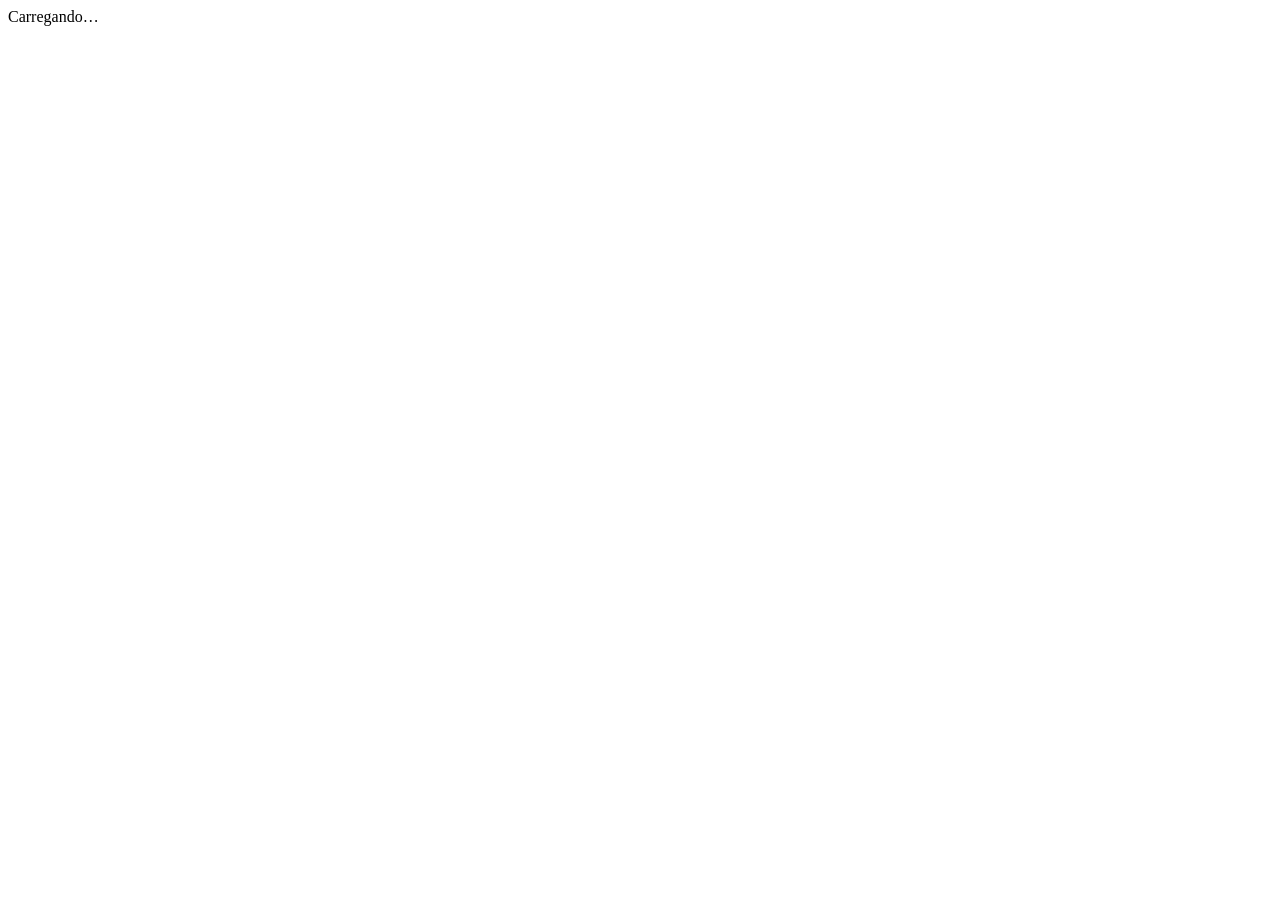
==== index.html @ 7f80edf2 "Add files via upload" ====
<!DOCTYPE html>
<html lang="pt-BR">
<head>
  <meta charset="UTF-8" />
  <meta name="viewport" content="width=device-width, initial-scale=1, viewport-fit=cover, maximum-scale=1" />
  <title>Conferência de Hidrômetros</title>
  <meta name="description" content="Conferência física de hidrômetros em sucata no almoxarifado, offline." />
  <meta name="theme-color" content="#1a56db" media="(prefers-color-scheme: light)" />
  <meta name="theme-color" content="#0f1418" media="(prefers-color-scheme: dark)" />

  <link rel="manifest" href="./manifest.webmanifest" />
  <link rel="icon" href="./icons/icon.svg" type="image/svg+xml" />
  <meta name="mobile-web-app-capable" content="yes" />

  <link rel="stylesheet" href="./css/styles.css" />
</head>
<body>
  <div id="app">
    <div class="loading">Carregando…</div>
  </div>

  <script src="./js/lib/xlsx.full.min.js"></script>
  <script type="module" src="./js/app.js"></script>
</body>
</html>
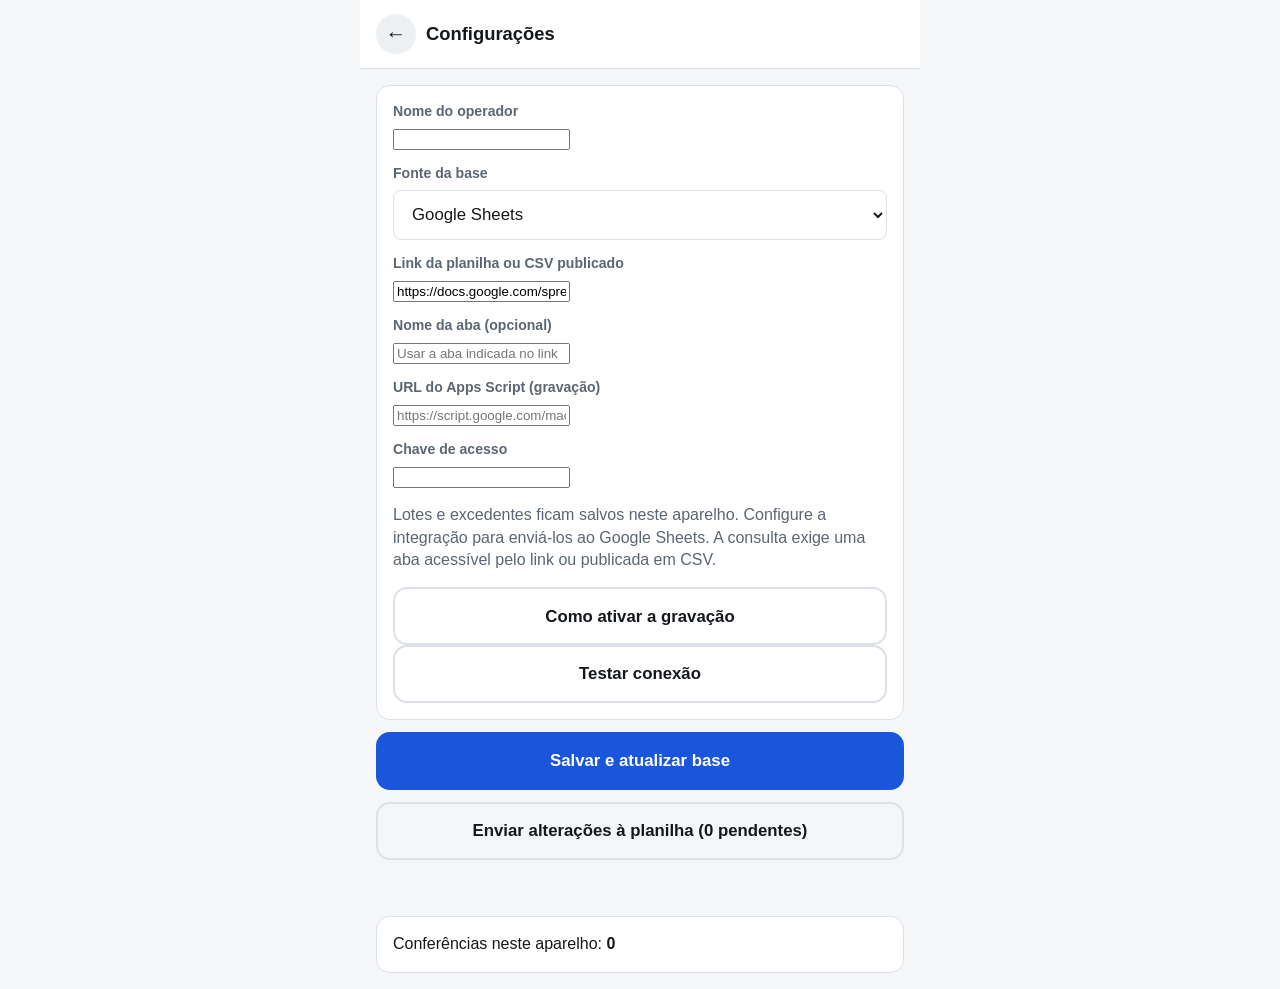
==== commit 1e592377: "feat: integrar Google Sheets e conferir hidrometros por lacre" ====
--- a/index.html
+++ b/index.html
@@ -4,7 +4,7 @@
   <meta charset="UTF-8" />
   <meta name="viewport" content="width=device-width, initial-scale=1, viewport-fit=cover, maximum-scale=1" />
   <title>Conferência de Hidrômetros</title>
-  <meta name="description" content="Conferência física de hidrômetros em sucata no almoxarifado, offline." />
+  <meta name="description" content="Conferência física de hidrômetros em sucata com base no Google Sheets." />
   <meta name="theme-color" content="#1a56db" media="(prefers-color-scheme: light)" />
   <meta name="theme-color" content="#0f1418" media="(prefers-color-scheme: dark)" />
 
--- a/css/styles.css
+++ b/css/styles.css
@@ -0,0 +1,330 @@
+:root {
+  --bg: #f4f6f8;
+  --surface: #ffffff;
+  --surface-2: #eef1f4;
+  --text: #14181c;
+  --muted: #5b6672;
+  --border: #dbe1e7;
+
+  --primary: #1a56db;
+  --primary-dark: #12409e;
+  --primary-contrast: #ffffff;
+
+  --success: #12805c;
+  --success-bg: #e3f6ee;
+  --danger: #c0392b;
+  --danger-bg: #fdecea;
+  --warning: #b8590a;
+  --warning-bg: #fff1e0;
+  --info: #8a6d00;
+  --info-bg: #fff8dc;
+
+  --radius: 14px;
+  --radius-sm: 8px;
+  --shadow: 0 2px 10px rgba(20, 24, 28, 0.08);
+  --shadow-lg: 0 8px 30px rgba(20, 24, 28, 0.18);
+
+  color-scheme: light;
+}
+
+@media (prefers-color-scheme: dark) {
+  :root {
+    --bg: #0f1418;
+    --surface: #1a2127;
+    --surface-2: #222b32;
+    --text: #f0f3f6;
+    --muted: #9aa7b2;
+    --border: #313c44;
+
+    --primary: #4c86f4;
+    --primary-dark: #2f66d0;
+    --primary-contrast: #071022;
+
+    --success: #34c98d;
+    --success-bg: #123527;
+    --danger: #f26b5c;
+    --danger-bg: #3a1815;
+    --warning: #f2a24c;
+    --warning-bg: #3a2510;
+    --info: #e8cf4a;
+    --info-bg: #352f0d;
+
+    --shadow: 0 2px 10px rgba(0, 0, 0, 0.4);
+    --shadow-lg: 0 8px 30px rgba(0, 0, 0, 0.55);
+
+    color-scheme: dark;
+  }
+}
+
+* { box-sizing: border-box; }
+html, body { height: 100%; }
+
+body {
+  margin: 0;
+  background: var(--bg);
+  color: var(--text);
+  font-family: -apple-system, BlinkMacSystemFont, 'Segoe UI', Roboto, Inter, Arial, sans-serif;
+  font-size: 16px;
+  line-height: 1.4;
+  -webkit-tap-highlight-color: transparent;
+  overscroll-behavior-y: contain;
+}
+
+#app {
+  max-width: 560px;
+  margin: 0 auto;
+  min-height: 100vh;
+  display: flex;
+  flex-direction: column;
+  padding-bottom: env(safe-area-inset-bottom);
+}
+
+img, svg { max-width: 100%; }
+
+/* ---------- Topbar ---------- */
+.topbar {
+  position: sticky;
+  top: 0;
+  z-index: 20;
+  display: flex;
+  align-items: center;
+  gap: 10px;
+  padding: 14px 16px;
+  padding-top: calc(14px + env(safe-area-inset-top));
+  background: var(--surface);
+  border-bottom: 1px solid var(--border);
+}
+.topbar h1 { font-size: 1.15rem; margin: 0; flex: 1; }
+.topbar .back {
+  width: 40px; height: 40px;
+  display: flex; align-items: center; justify-content: center;
+  border-radius: 50%;
+  background: var(--surface-2);
+  color: var(--text);
+  font-size: 1.3rem;
+  text-decoration: none;
+  flex-shrink: 0;
+}
+.topbar .back:active { background: var(--border); }
+
+/* ---------- Layout helpers ---------- */
+.screen { flex: 1; display: flex; flex-direction: column; }
+.content { padding: 16px; flex: 1; }
+.stack { display: flex; flex-direction: column; gap: 12px; }
+.row { display: flex; gap: 10px; align-items: center; }
+.row.wrap { flex-wrap: wrap; }
+.spacer { flex: 1; }
+.muted { color: var(--muted); }
+.center { text-align: center; }
+.hidden { display: none !important; }
+
+/* ---------- Cards ---------- */
+.card {
+  background: var(--surface);
+  border: 1px solid var(--border);
+  border-radius: var(--radius);
+  padding: 16px;
+}
+.card + .card { margin-top: 12px; }
+
+/* ---------- Buttons ---------- */
+.btn {
+  display: flex;
+  align-items: center;
+  justify-content: center;
+  gap: 10px;
+  width: 100%;
+  min-height: 58px;
+  padding: 14px 18px;
+  font-size: 1.05rem;
+  font-weight: 600;
+  border-radius: var(--radius);
+  border: none;
+  cursor: pointer;
+  text-align: center;
+  text-decoration: none;
+  color: var(--text);
+  background: var(--surface-2);
+  transition: transform 0.06s ease, opacity 0.15s ease;
+}
+.btn:active { transform: scale(0.98); }
+.btn[disabled] { opacity: 0.5; pointer-events: none; }
+
+.btn-primary { background: var(--primary); color: var(--primary-contrast); }
+.btn-success { background: var(--success); color: #fff; }
+.btn-danger { background: var(--danger); color: #fff; }
+.btn-outline { background: transparent; border: 2px solid var(--border); }
+.btn-lg { min-height: 68px; font-size: 1.15rem; }
+.btn-sm { min-height: 42px; font-size: 0.92rem; padding: 8px 14px; }
+.btn-icon { font-size: 1.3rem; }
+
+.btn-grid { display: flex; flex-direction: column; gap: 12px; }
+
+/* ---------- Forms ---------- */
+label { display: block; font-size: 0.88rem; color: var(--muted); margin-bottom: 6px; font-weight: 600; }
+input[type="text"], input[type="search"], input[type="date"], select, textarea {
+  width: 100%;
+  min-height: 50px;
+  padding: 10px 14px;
+  font-size: 1.05rem;
+  border-radius: var(--radius-sm);
+  border: 1.5px solid var(--border);
+  background: var(--surface);
+  color: var(--text);
+  font-family: inherit;
+}
+input:focus, select:focus, textarea:focus { outline: 2px solid var(--primary); outline-offset: 1px; }
+.field { margin-bottom: 14px; }
+.checkbox-row { display: flex; align-items: center; gap: 10px; padding: 10px 4px; border-bottom: 1px solid var(--border); }
+.checkbox-row input { width: 20px; height: 20px; }
+.checkbox-row label { margin: 0; font-weight: 500; color: var(--text); flex: 1; }
+.chip-group { display: flex; flex-wrap: wrap; gap: 8px; }
+.chip {
+  padding: 8px 14px;
+  border-radius: 999px;
+  border: 1.5px solid var(--border);
+  background: var(--surface);
+  color: var(--text);
+  font-size: 0.9rem;
+  cursor: pointer;
+}
+.chip.active { background: var(--primary); border-color: var(--primary); color: var(--primary-contrast); }
+
+/* ---------- Stat grid (dashboard / conferência) ---------- */
+.stat-grid {
+  display: grid;
+  grid-template-columns: repeat(2, 1fr);
+  gap: 10px;
+}
+.stat-tile {
+  background: var(--surface);
+  border: 1px solid var(--border);
+  border-radius: var(--radius);
+  padding: 14px;
+}
+.stat-tile .value { font-size: 1.6rem; font-weight: 700; line-height: 1.1; }
+.stat-tile .label { font-size: 0.8rem; color: var(--muted); margin-top: 4px; }
+.stat-tile.success .value { color: var(--success); }
+.stat-tile.danger .value { color: var(--danger); }
+.stat-tile.warning .value { color: var(--warning); }
+.stat-tile.primary .value { color: var(--primary); }
+
+.progress-bar {
+  height: 12px;
+  border-radius: 999px;
+  background: var(--surface-2);
+  overflow: hidden;
+}
+.progress-bar > div { height: 100%; background: var(--primary); transition: width 0.2s ease; }
+
+/* ---------- Scan screen ---------- */
+.scan-input {
+  font-size: 1.6rem;
+  text-align: center;
+  letter-spacing: 1px;
+  font-weight: 700;
+  min-height: 64px;
+  text-transform: uppercase;
+}
+
+/* ---------- Result overlay ---------- */
+.overlay {
+  position: fixed;
+  inset: 0;
+  z-index: 100;
+  display: flex;
+  align-items: flex-end;
+  justify-content: center;
+  background: rgba(15, 20, 24, 0.55);
+  padding: 0;
+}
+.overlay-panel {
+  width: 100%;
+  max-width: 560px;
+  background: var(--surface);
+  border-radius: 20px 20px 0 0;
+  padding: 22px 20px calc(20px + env(safe-area-inset-bottom));
+  box-shadow: var(--shadow-lg);
+  max-height: 88vh;
+  overflow-y: auto;
+  animation: slide-up 0.18s ease;
+}
+@keyframes slide-up { from { transform: translateY(30px); opacity: 0; } to { transform: translateY(0); opacity: 1; } }
+
+.result-badge {
+  display: inline-flex;
+  align-items: center;
+  gap: 8px;
+  padding: 8px 14px;
+  border-radius: 999px;
+  font-weight: 700;
+  font-size: 1rem;
+  margin-bottom: 14px;
+}
+.result-badge.success { background: var(--success-bg); color: var(--success); }
+.result-badge.danger { background: var(--danger-bg); color: var(--danger); }
+.result-badge.warning { background: var(--warning-bg); color: var(--warning); }
+.result-badge.info { background: var(--info-bg); color: var(--info); }
+
+.result-serie {
+  font-size: 2rem;
+  font-weight: 800;
+  text-align: center;
+  letter-spacing: 0.5px;
+  word-break: break-all;
+  margin: 6px 0 14px;
+}
+
+.detail-grid { display: grid; grid-template-columns: 1fr 1fr; gap: 12px; margin: 14px 0; }
+.detail-grid .full { grid-column: 1 / -1; }
+.detail-grid .k { font-size: 0.78rem; color: var(--muted); text-transform: uppercase; letter-spacing: 0.03em; }
+.detail-grid .v { font-size: 1.05rem; font-weight: 600; word-break: break-word; }
+
+/* ---------- Lists ---------- */
+.list-item {
+  display: flex;
+  align-items: center;
+  gap: 12px;
+  padding: 14px;
+  background: var(--surface);
+  border: 1px solid var(--border);
+  border-radius: var(--radius);
+  text-decoration: none;
+  color: var(--text);
+}
+.list-item + .list-item { margin-top: 8px; }
+.list-item .main { flex: 1; min-width: 0; }
+.list-item .title { font-weight: 700; font-size: 1rem; }
+.list-item .subtitle { font-size: 0.85rem; color: var(--muted); margin-top: 2px; }
+.list-item .chevron { color: var(--muted); font-size: 1.2rem; }
+
+.badge { display: inline-block; padding: 3px 9px; border-radius: 999px; font-size: 0.72rem; font-weight: 700; }
+.badge.success { background: var(--success-bg); color: var(--success); }
+.badge.danger { background: var(--danger-bg); color: var(--danger); }
+.badge.warning { background: var(--warning-bg); color: var(--warning); }
+.badge.muted { background: var(--surface-2); color: var(--muted); }
+
+.empty-state { text-align: center; padding: 40px 20px; color: var(--muted); }
+.empty-state .icon { font-size: 2.4rem; margin-bottom: 8px; }
+
+.toast {
+  position: fixed;
+  bottom: calc(16px + env(safe-area-inset-bottom));
+  left: 50%;
+  transform: translateX(-50%);
+  background: var(--text);
+  color: var(--bg);
+  padding: 12px 18px;
+  border-radius: var(--radius-sm);
+  font-size: 0.92rem;
+  z-index: 200;
+  box-shadow: var(--shadow-lg);
+  max-width: 90vw;
+}
+
+.section-title { font-size: 0.85rem; text-transform: uppercase; letter-spacing: 0.04em; color: var(--muted); margin: 18px 0 8px; font-weight: 700; }
+
+.summary-line { display: flex; justify-content: space-between; padding: 8px 0; border-bottom: 1px solid var(--border); }
+.summary-line:last-child { border-bottom: none; }
+
+.loading { display: flex; align-items: center; justify-content: center; padding: 40px; color: var(--muted); }
